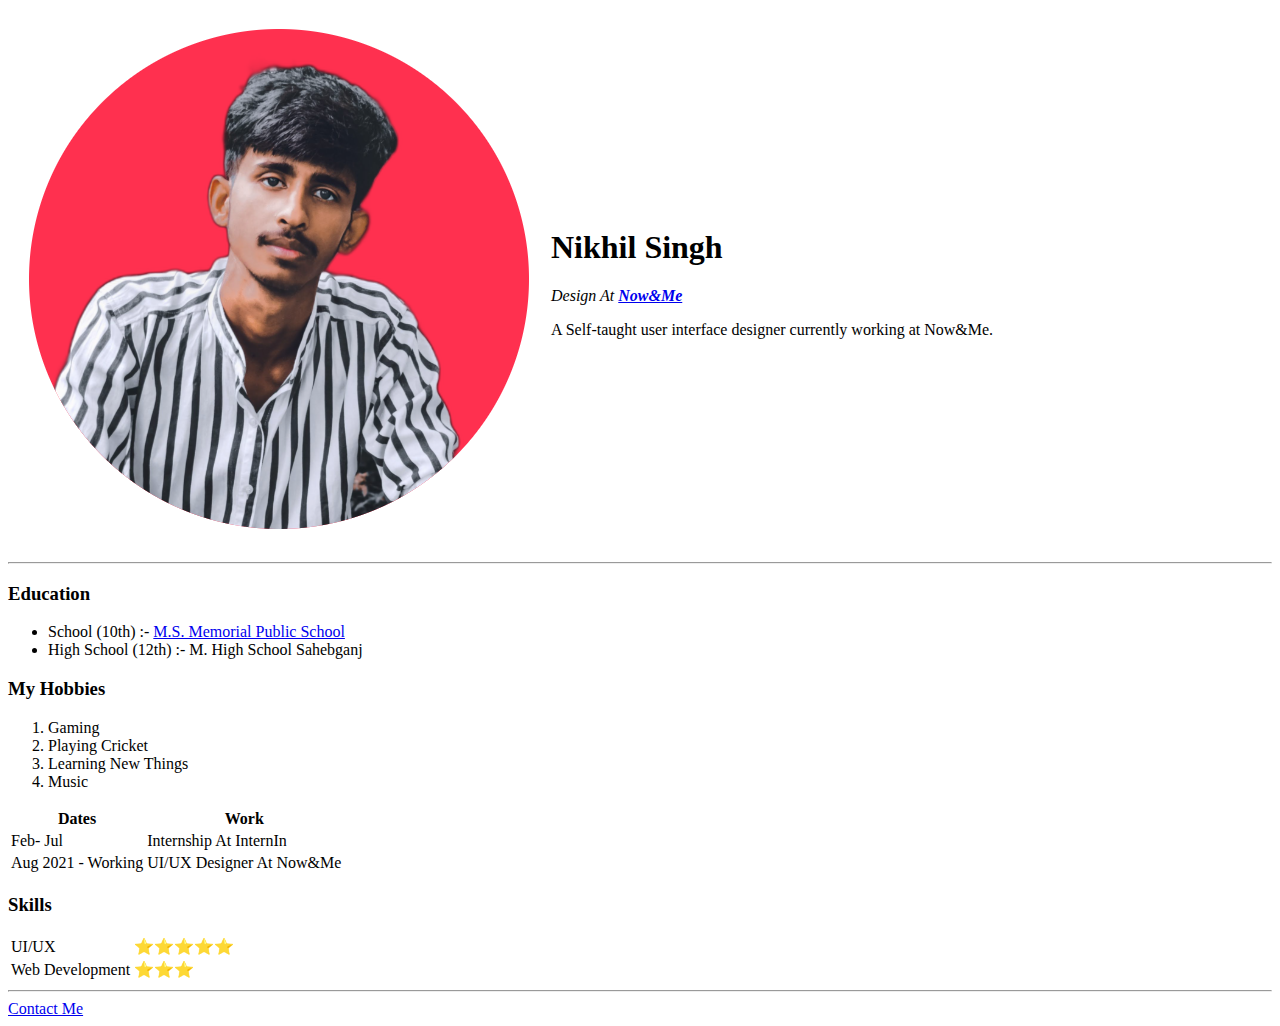
==== index.html @ 340e2a27 "Add initial CV website file." ====
<!DOCTYPE html>
<html lang="en">
<head>
    <meta charset="UTF-8">
    <title>💚 Nikhil's Personal Site</title>
</head>
<body>
    <table cellspacing="20">
        <tr>
            <td><img src="Me.png" alt="Nikhil profile picture"></td>
            <td><h1>Nikhil Singh</h1>
                <p> <em>Design At <strong> <a href="https://nowandme.com/">Now&Me </a></strong></em> </p>
                <p>A Self-taught user interface designer currently working at Now&Me. </p></td>
        </tr>
    </table>
    
    
    <hr>
    <h3>Education</h3>
    <ul>
        <li> School (10th) :- <a href="http://msmemorialpublicschool.com/">M.S. Memorial Public School </a></li>
        <li> High School (12th) :- M. High School Sahebganj </li>
    </ul>
    <h3>My Hobbies</h3>
    <ol>
        <li>Gaming</li>
        <li>Playing Cricket</li>
        <li>Learning New Things</li>
        <li>Music</li>
    </ol>
    <table>
        <thead>
            <th>Dates</th>
            <th>Work</th>
        </thead>
        <tbody>
            <tr>
                <td>Feb- Jul</td>
                <td>Internship At InternIn </td>
            </tr>
            <tr>
                <td> Aug 2021 - Working </td>
                <td>UI/UX Designer At Now&Me</td>
            </tr>
        </tbody>
        
    </table>
    <h3>Skills</h3>
    <table>
        <tr>
            <td>UI/UX</td>
            <td>⭐️⭐️⭐️⭐️⭐️</td>
        </tr>
        <tr>
            <td>Web Development</td>
            <td>⭐️⭐️⭐️</td>
        </tr>
    </table>
    <hr>
    <a href="contact -me.html">Contact Me</a> 
</body>
</html>
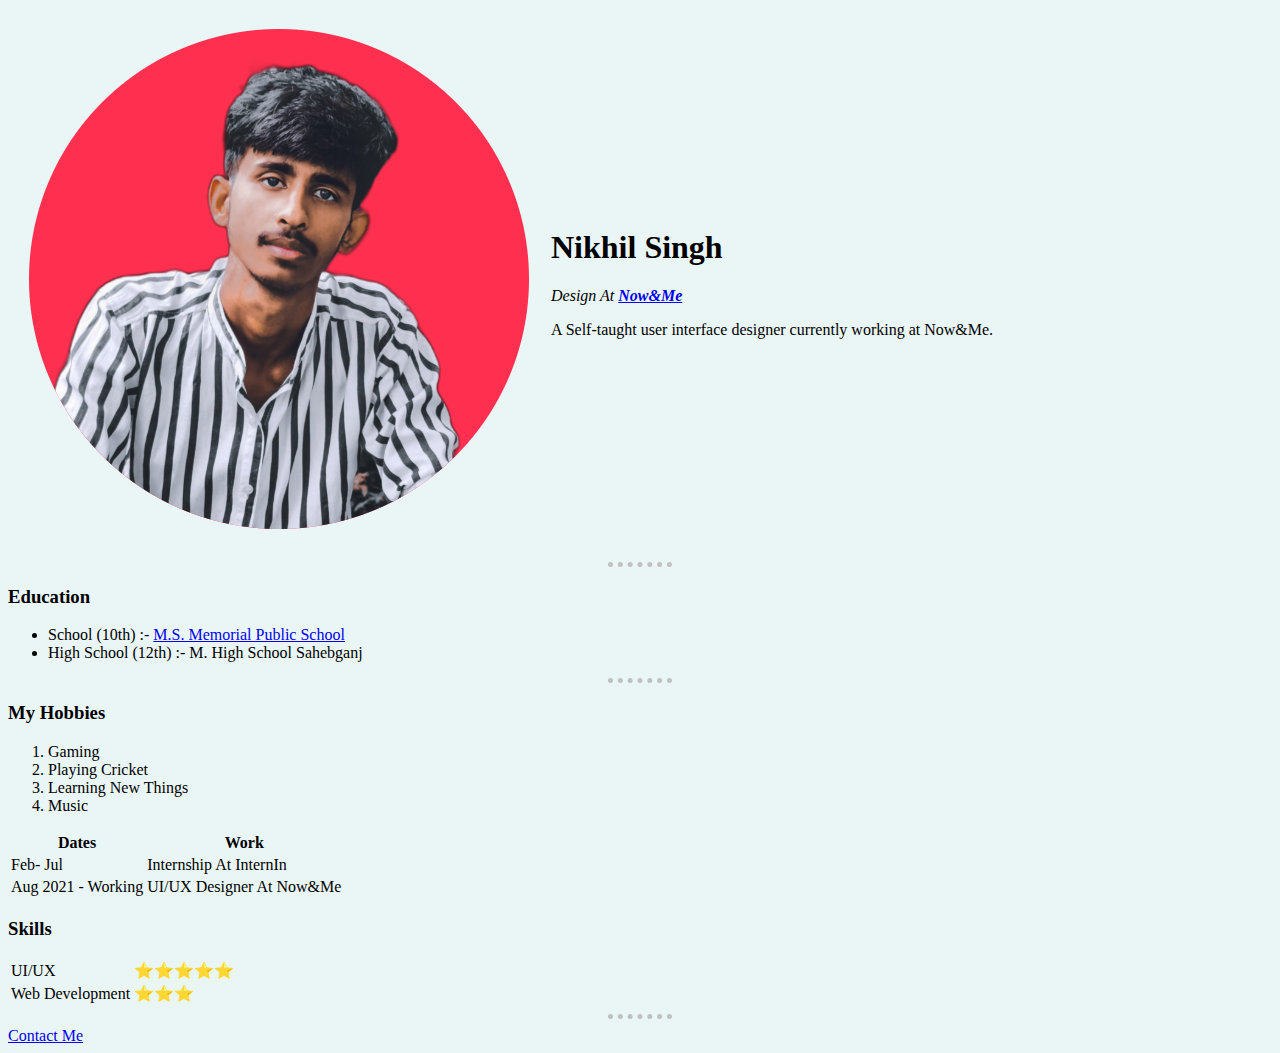
==== commit a223bb93: "index.html" ====
--- a/index.html
+++ b/index.html
@@ -3,7 +3,9 @@
 <head>
     <meta charset="UTF-8">
     <title>💚 Nikhil's Personal Site</title>
+    <link rel="stylesheet" href="style.css">
 </head>
+
 <body>
     <table cellspacing="20">
         <tr>
@@ -21,6 +23,7 @@
         <li> School (10th) :- <a href="http://msmemorialpublicschool.com/">M.S. Memorial Public School </a></li>
         <li> High School (12th) :- M. High School Sahebganj </li>
     </ul>
+    <hr>
     <h3>My Hobbies</h3>
     <ol>
         <li>Gaming</li>
--- a/style.css
+++ b/style.css
@@ -0,0 +1,11 @@
+body {
+    background-color: #eaf6f6;
+}
+
+hr {
+    border-color: silver;
+    border-style: none;
+    border-top-style: dotted;
+    width: 5%;
+    border-width: 5px;
+}